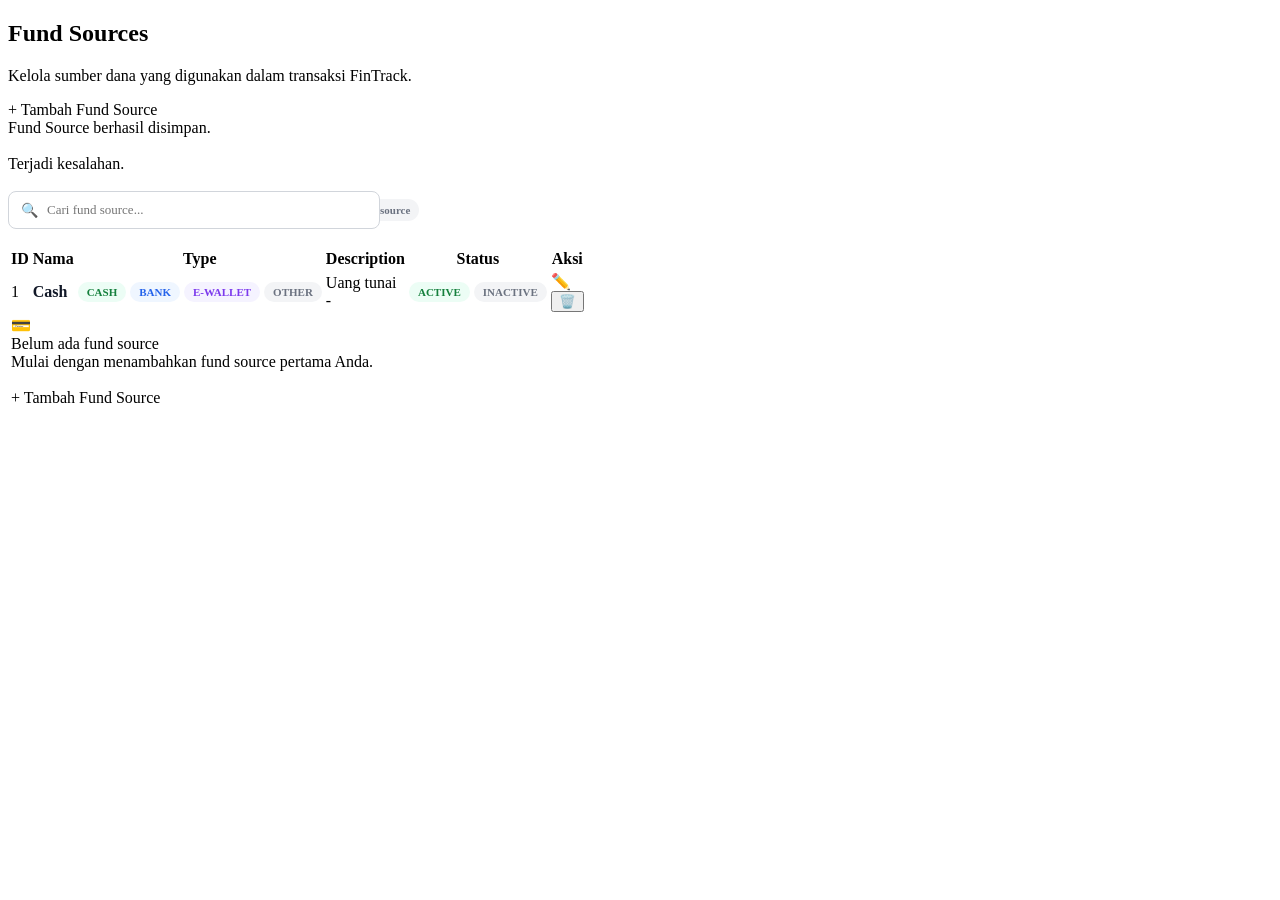
==== src/main/resources/templates/fund-sources/index.html @ 28790a25 "first commit" ====
<!doctype html>

<html lang="id" xmlns:th="http://www.thymeleaf.org">
  <head>
    <meta charset="UTF-8" />

    <meta name="viewport" content="width=device-width, initial-scale=1.0" />

    <title>FinTrack - Fund Sources</title>

    <link rel="stylesheet" th:href="@{/css/fintrack.css}" />

    <style>
      /* =================================================
         FUND SOURCE PAGE
         ================================================= */

      .fund-source-toolbar {
        display: flex;

        align-items: center;

        justify-content: space-between;

        gap: 15px;

        margin-bottom: 20px;
      }

      .fund-source-info {
        font-size: 13px;

        color: #6b7280;
      }

      .fund-source-actions {
        display: flex;

        align-items: center;

        gap: 8px;
      }

      .fund-source-name {
        font-weight: 700;

        color: #111827;
      }

      .fund-source-description {
        max-width: 280px;

        white-space: nowrap;

        overflow: hidden;

        text-overflow: ellipsis;
      }

      .fund-source-type {
        display: inline-flex;

        align-items: center;

        padding: 4px 9px;

        border-radius: 999px;

        font-size: 11px;

        font-weight: 600;
      }

      .fund-source-type-cash {
        background: #ecfdf5;

        color: #15803d;
      }

      .fund-source-type-bank {
        background: #eff6ff;

        color: #2563eb;
      }

      .fund-source-type-ewallet {
        background: #f5f3ff;

        color: #7c3aed;
      }

      .fund-source-type-other {
        background: #f3f4f6;

        color: #6b7280;
      }

      .fund-source-status {
        display: inline-flex;

        align-items: center;

        padding: 4px 9px;

        border-radius: 999px;

        font-size: 11px;

        font-weight: 600;
      }

      .fund-source-status-active {
        background: #ecfdf5;

        color: #15803d;
      }

      .fund-source-status-inactive {
        background: #f3f4f6;

        color: #6b7280;
      }

      .fund-source-count {
        display: inline-flex;

        align-items: center;

        padding: 5px 9px;

        border-radius: 999px;

        background: #f3f4f6;

        color: #6b7280;

        font-size: 11px;

        font-weight: 600;
      }

      .filter-bar {
        display: flex;

        align-items: center;

        gap: 10px;

        margin-bottom: 18px;
      }

      .search-box {
        position: relative;

        flex: 1;

        max-width: 320px;
      }

      .search-box input {
        width: 100%;

        padding: 10px 12px 10px 38px;

        border: 1px solid #d1d5db;

        border-radius: 8px;

        outline: none;

        font-family: inherit;

        font-size: 13px;
      }

      .search-box input:focus {
        border-color: #2563eb;

        box-shadow: 0 0 0 3px rgba(37, 99, 235, 0.1);
      }

      .search-icon {
        position: absolute;

        left: 13px;

        top: 50%;

        transform: translateY(-50%);

        color: #9ca3af;

        font-size: 14px;

        pointer-events: none;
      }

      .flash-message {
        margin-bottom: 18px;
      }

      @media (max-width: 768px) {
        .fund-source-toolbar {
          align-items: flex-start;

          flex-direction: column;
        }

        .fund-source-actions {
          width: 100%;
        }

        .fund-source-actions .btn {
          flex: 1;
        }

        .filter-bar {
          flex-direction: column;

          align-items: stretch;
        }

        .search-box {
          max-width: none;
        }
      }
    </style>
  </head>

  <body>
    <!-- =====================================================
         APP
         ===================================================== -->

    <div class="app">
      <!-- =====================================================
           SIDEBAR
           ===================================================== -->

      <div th:replace="~{fragments/layout :: sidebar}"></div>

      <!-- =====================================================
           MAIN
           ===================================================== -->

      <main class="main">
        <!-- TOPBAR -->

        <div th:replace="~{fragments/layout :: topbar}"></div>

        <!-- =================================================
             CONTENT
             ================================================= -->

        <section class="content">
          <!-- PAGE HEADER -->

          <div class="page-header">
            <div>
              <h1>Fund Sources</h1>

              <p>Kelola sumber dana yang digunakan dalam transaksi FinTrack.</p>
            </div>

            <div class="fund-source-actions">
              <a th:href="@{/admin/fund-sources/new}" class="btn btn-primary">
                <span> + </span>

                Tambah Fund Source
              </a>
            </div>
          </div>

          <!-- =================================================
               FLASH MESSAGE
               ================================================= -->

          <div
            th:if="${success}"
            class="alert alert-success flash-message"
            th:text="${success}"
          >
            Fund Source berhasil disimpan.
          </div>

          <div
            th:if="${error}"
            class="alert alert-error flash-message"
            th:text="${error}"
          >
            Terjadi kesalahan.
          </div>

          <!-- =================================================
               FILTER
               ================================================= -->

          <div class="filter-bar">
            <div class="search-box">
              <span class="search-icon"> 🔍 </span>

              <input
                type="text"
                id="fundSourceSearch"
                placeholder="Cari fund source..."
              />
            </div>

            <span
              class="fund-source-count"
              th:text="${#lists.size(fundSources) + ' fund source'}"
            >
              0 fund source
            </span>
          </div>

          <!-- =================================================
               TABLE
               ================================================= -->

          <div class="card table-card">
            <div class="table-wrapper">
              <table class="data-table" id="fundSourceTable">
                <thead>
                  <tr>
                    <th>ID</th>

                    <th>Nama</th>

                    <th>Type</th>

                    <th>Description</th>

                    <th>Status</th>

                    <th>Aksi</th>
                  </tr>
                </thead>

                <tbody>
                  <!-- =================================================
                       FUND SOURCE ROW
                       ================================================= -->

                  <tr th:each="fundSource : ${fundSources}">
                    <!-- ID -->

                    <td>
                      <span th:text="${fundSource.id}"> 1 </span>
                    </td>

                    <!-- NAME -->

                    <td>
                      <span
                        class="fund-source-name"
                        th:text="${fundSource.name}"
                      >
                        Cash
                      </span>
                    </td>

                    <!-- TYPE -->

                    <td>
                      <span
                        th:if="${fundSource.type != null
                                  and fundSource.type.toUpperCase() == 'CASH'}"
                        class="fund-source-type fund-source-type-cash"
                      >
                        CASH
                      </span>

                      <span
                        th:if="${fundSource.type != null
                                  and fundSource.type.toUpperCase() == 'BANK'}"
                        class="fund-source-type fund-source-type-bank"
                      >
                        BANK
                      </span>

                      <span
                        th:if="${fundSource.type != null
                                  and fundSource.type.toUpperCase() == 'EWALLET'}"
                        class="fund-source-type fund-source-type-ewallet"
                      >
                        E-WALLET
                      </span>

                      <span
                        th:if="${fundSource.type != null
                                  and fundSource.type.toUpperCase() != 'CASH'
                                  and fundSource.type.toUpperCase() != 'BANK'
                                  and fundSource.type.toUpperCase() != 'EWALLET'}"
                        class="fund-source-type fund-source-type-other"
                        th:text="${fundSource.type}"
                      >
                        OTHER
                      </span>
                    </td>

                    <!-- DESCRIPTION -->

                    <td>
                      <div
                        class="fund-source-description"
                        th:if="${fundSource.description != null
                                  and !#strings.isEmpty(fundSource.description)}"
                        th:title="${fundSource.description}"
                        th:text="${fundSource.description}"
                      >
                        Uang tunai
                      </div>

                      <span
                        th:unless="${fundSource.description != null
                                      and !#strings.isEmpty(fundSource.description)}"
                        class="no-receipt"
                      >
                        -
                      </span>
                    </td>

                    <!-- STATUS -->

                    <td>
                      <span
                        th:if="${fundSource.status == 'ACTIVE'}"
                        class="fund-source-status fund-source-status-active"
                      >
                        ACTIVE
                      </span>

                      <span
                        th:if="${fundSource.status != 'ACTIVE'}"
                        class="fund-source-status fund-source-status-inactive"
                        th:text="${fundSource.status}"
                      >
                        INACTIVE
                      </span>
                    </td>

                    <!-- ACTION -->

                    <td>
                      <div class="action-group">
                        <!-- EDIT -->

                        <a
                          class="table-action edit"
                          title="Edit fund source"
                          th:href="@{/admin/fund-sources/edit/{id}(
                                        id=${fundSource.id}
                                      )}"
                        >
                          ✏️
                        </a>

                        <!-- DELETE / DEACTIVATE -->

                        <form
                          method="post"
                          th:action="@{/admin/fund-sources/delete/{id}(
                                        id=${fundSource.id}
                                      )}"
                          onsubmit="
                            return confirm('Nonaktifkan fund source ini?');
                          "
                        >
                          <input
                            type="hidden"
                            th:name="${_csrf.parameterName}"
                            th:value="${_csrf.token}"
                          />

                          <button
                            type="submit"
                            class="table-action delete"
                            title="Nonaktifkan fund source"
                          >
                            🗑️
                          </button>
                        </form>
                      </div>
                    </td>
                  </tr>

                  <!-- =================================================
                       EMPTY STATE
                       ================================================= -->

                  <tr th:if="${#lists.isEmpty(fundSources)}">
                    <td colspan="6">
                      <div class="empty-state">
                        <div class="empty-state-icon">💳</div>

                        <div class="empty-state-title">
                          Belum ada fund source
                        </div>

                        <div class="empty-state-text">
                          Mulai dengan menambahkan fund source pertama Anda.
                        </div>

                        <br />

                        <a
                          th:href="@{/admin/fund-sources/new}"
                          class="btn btn-primary"
                        >
                          + Tambah Fund Source
                        </a>
                      </div>
                    </td>
                  </tr>
                </tbody>
              </table>
            </div>
          </div>
        </section>
      </main>

      <div th:replace="~{fragments/layout :: mobileMenu}"></div>

      <div th:replace="~{fragments/layout :: scripts}"></div>
    </div>

    <!-- =========================================================
         SEARCH
         ========================================================= -->

    <script>
      const searchInput = document.getElementById("fundSourceSearch");

      const table = document.getElementById("fundSourceTable");

      if (searchInput && table) {
        searchInput.addEventListener("input", function () {
          const keyword = this.value.toLowerCase().trim();

          const rows = table.querySelectorAll("tbody tr");

          rows.forEach(function (row) {
            if (row.querySelector(".empty-state")) {
              return;
            }

            const text = row.textContent.toLowerCase();

            row.style.display = text.includes(keyword) ? "" : "none";
          });
        });
      }
    </script>
  </body>
</html>
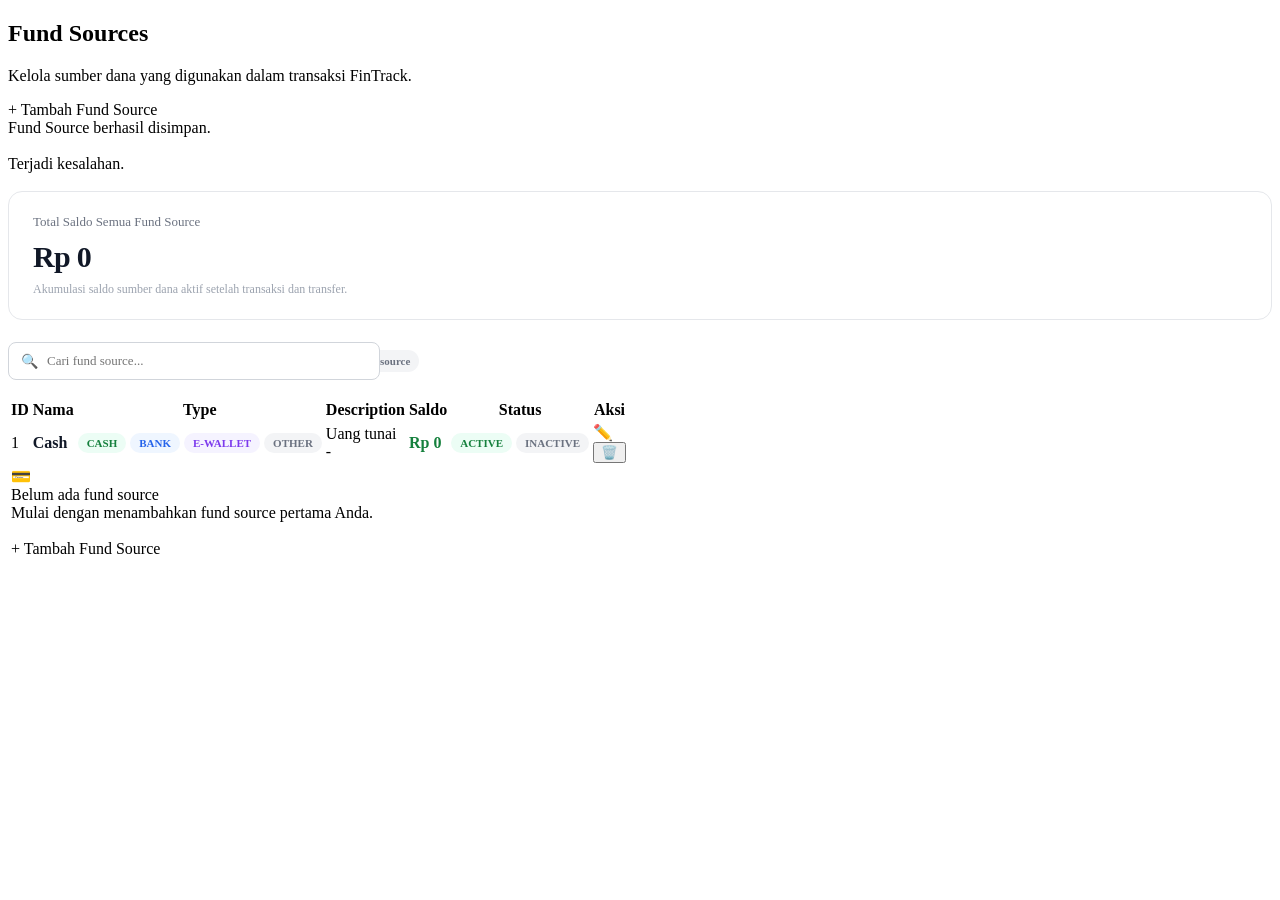
==== commit 7856c0b7: "update tf" ====
--- a/src/main/resources/templates/fund-sources/index.html
+++ b/src/main/resources/templates/fund-sources/index.html
@@ -197,6 +197,63 @@
 
       .flash-message {
         margin-bottom: 18px;
+      }
+
+      /* =================================================
+   FUND SOURCE BALANCE
+   ================================================= */
+
+      .fund-source-summary {
+        display: grid;
+        grid-template-columns: minmax(0, 1fr);
+        gap: 16px;
+        margin-bottom: 22px;
+      }
+
+      .fund-source-summary-card {
+        position: relative;
+        overflow: hidden;
+        padding: 22px 24px;
+        border: 1px solid #e5e7eb;
+        border-radius: 14px;
+        background: #ffffff;
+      }
+
+      .fund-source-summary-label {
+        color: #6b7280;
+        font-size: 13px;
+        font-weight: 500;
+        margin-bottom: 10px;
+      }
+
+      .fund-source-summary-value {
+        color: #111827;
+        font-size: clamp(22px, 3vw, 30px);
+        font-weight: 750;
+        letter-spacing: -0.7px;
+        overflow-wrap: anywhere;
+      }
+
+      .fund-source-summary-note {
+        margin-top: 8px;
+        color: #9ca3af;
+        font-size: 12px;
+      }
+
+      .fund-source-balance {
+        color: #15803d;
+        font-weight: 700;
+        white-space: nowrap;
+      }
+
+      @media (max-width: 768px) {
+        .fund-source-summary-card {
+          padding: 18px;
+        }
+
+        .fund-source-balance {
+          white-space: normal;
+        }
       }
 
       @media (max-width: 768px) {
@@ -291,6 +348,28 @@
             Terjadi kesalahan.
           </div>
 
+          <!-- TOTAL BALANCE -->
+
+          <div class="fund-source-summary">
+            <div class="fund-source-summary-card">
+              <div class="fund-source-summary-label">
+                Total Saldo Semua Fund Source
+              </div>
+
+              <div
+                class="fund-source-summary-value"
+                th:text="${'Rp ' + #numbers.formatDecimal(totalBalance, 0, 'POINT', 0, 'COMMA')}"
+              >
+                Rp 0
+              </div>
+
+              <div class="fund-source-summary-note">
+                Akumulasi saldo sumber dana aktif setelah transaksi dan
+                transfer.
+              </div>
+            </div>
+          </div>
+
           <!-- =================================================
                FILTER
                ================================================= -->
@@ -324,15 +403,11 @@
                 <thead>
                   <tr>
                     <th>ID</th>
-
                     <th>Nama</th>
-
                     <th>Type</th>
-
                     <th>Description</th>
-
+                    <th>Saldo</th>
                     <th>Status</th>
-
                     <th>Aksi</th>
                   </tr>
                 </thead>
@@ -418,6 +493,19 @@
                         class="no-receipt"
                       >
                         -
+                      </span>
+                    </td>
+
+                    <!-- BALANCE -->
+
+                    <td>
+                      <span
+                        class="fund-source-balance"
+                        th:text="${'Rp ' + #numbers.formatDecimal(
+      balances[fundSource.id], 0, 'POINT', 0, 'COMMA'
+    )}"
+                      >
+                        Rp 0
                       </span>
                     </td>
 
@@ -490,7 +578,7 @@
                        ================================================= -->
 
                   <tr th:if="${#lists.isEmpty(fundSources)}">
-                    <td colspan="6">
+                    <td colspan="7">
                       <div class="empty-state">
                         <div class="empty-state-icon">💳</div>
 
